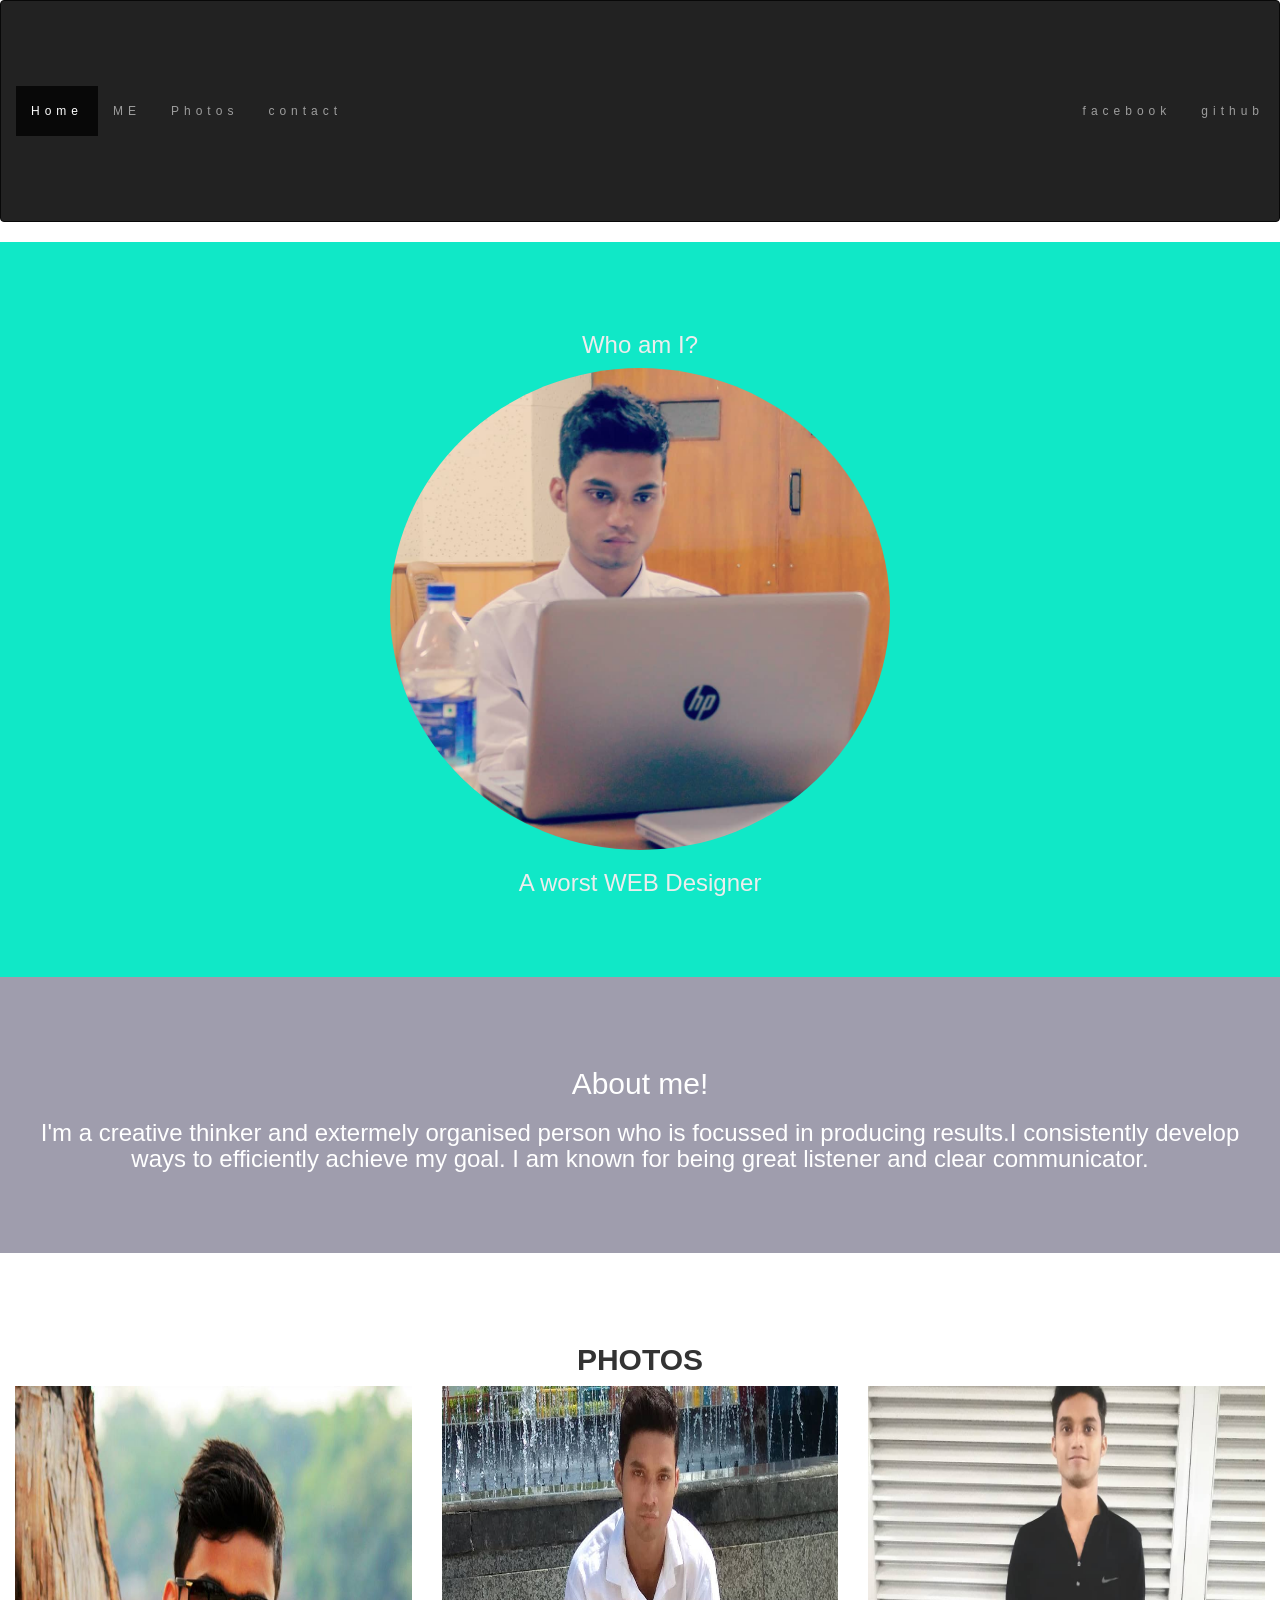
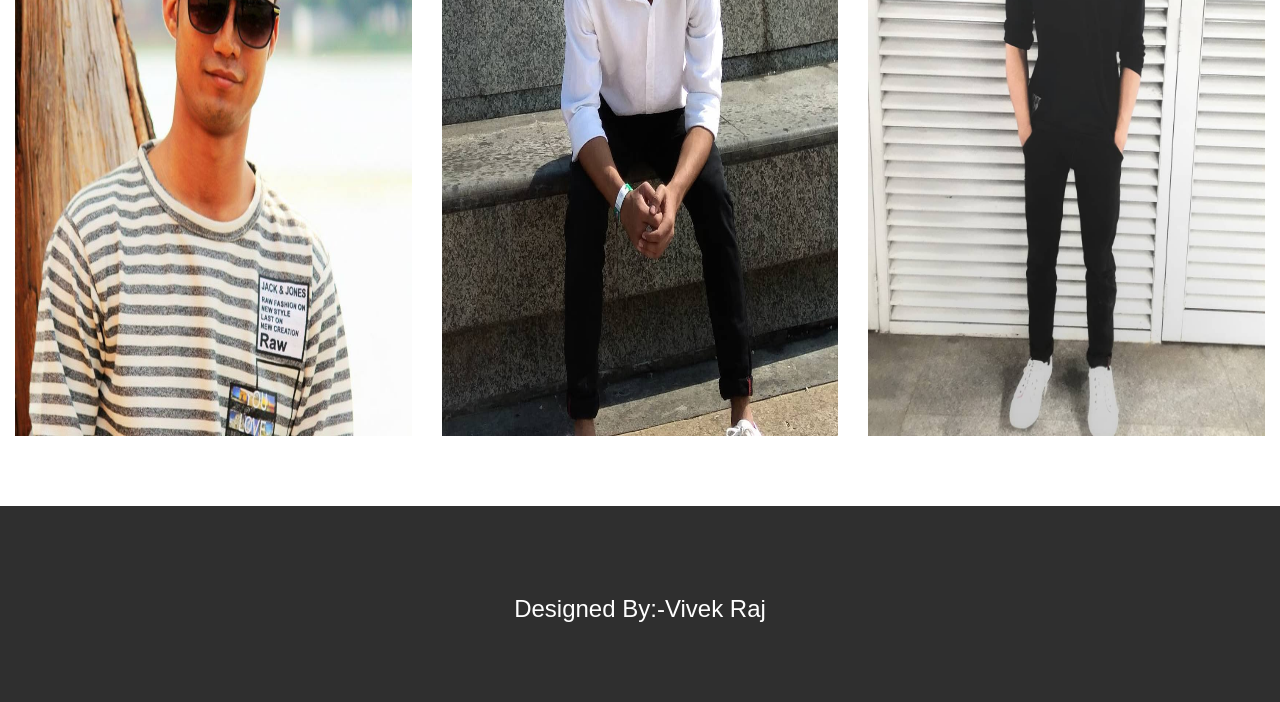
==== index.html @ cd7aaff4 "Skeleton completed" ====
<!DOCTYPE html>
<html>
<head>
	<title>WelCome</title>
	<meta charset="utf-8">
  <meta name="viewport" content="width=device-width, initial-scale=1">
  <link rel="stylesheet" type="text/css" href="index.css">
  <link rel="stylesheet" href="https://maxcdn.bootstrapcdn.com/bootstrap/3.3.7/css/bootstrap.min.css">
  <script src="https://ajax.googleapis.com/ajax/libs/jquery/3.2.1/jquery.min.js"></script>
  <script src="https://maxcdn.bootstrapcdn.com/bootstrap/3.3.7/js/bootstrap.min.js"></script>
  <link href="https://fonts.googleapis.com/css?family=Montserrat" rel="stylesheet">
</head>
<body>
<nav class="navbar navbar-inverse">
	<div class="container-fluid">
		<ul class="nav navbar-nav">
			<li class="active"><a href="#">Home</a></li>
			<li> <a href="#">ME</a></li>
			<li> <a href="#">Photos</a></li>
			<li><a href="#">contact</a></li>
		</ul>
		<ul class="nav navbar-nav navbar-right">
			<li><a href="www.facebook.com"><span class="social social-facebook"></span>facebook</a></li>
			<li><a href="www.github.com/swaager"><span class="social social-github"></span>github</a></li>
		</ul>
	</div>
	
</nav>
<div class="container-fluid bg-1 text-center">
	<h3>Who am I?</h3>
	<img src="Images/me1.jpg" alt="me" class=" img-circle" style="width: 500px">
	<h3>A worst WEB Designer</h3>
</div>
<div class="container-fluid bg-2 text-center">
	<h2>About me!</h2>
	<h3>I'm a creative thinker and extermely organised person who is focussed in producing results.I consistently develop ways to efficiently achieve my goal. I am known for being great listener and clear communicator.</h3>
	
</div>
<div class="container-fluid bg-3 text-center">
	<h2><strong>PHOTOS</strong></h2>
	<div class="row">
		<div class="col-sm-4">
			<img src="Images/me.jpg" class="img-responsive" alt="image" style="height: 650px">
		</div>
		<div class="col-sm-4">
			<img src="Images/me2.jpg" class="img-responsive" alt="image" style="height: 650px">
		</div>
		<div class="col-sm-4">
			<img src="Images/me3.jpg" class="img-responsive" alt="image" style="height: 650px">
		</div>
	</div>
</div>
<footer class="container-fluid bg-4 text-center">
	<h3>Designed By:-Vivek Raj</h3>
</footer>
</body>
</html>
---- index.css ----
.bg-1 {background-color: #10e8c7;
	color: #ededed;
	}
.bg-2 {background-color: #9f9dad;
		color: #ffffff;}
.container-fluid {padding-top: 70px;
			padding-bottom: 70px;
}
.bg-4 {
	background-color: #2f2f2f;
	color: #ffffff;
}
.navbar {padding-top: 15px;
		padding-bottom:15px;
		border: 0;
		margin: 0;
		font-size: 12px;
		letter-spacing: 5px;}
.navbar-nav li a:hover {
    color: #1abc9c !important;
}
body {
    font: 20px "Montserrat", sans-serif;
    line-height: 1.8;
    color: #f5f6f7;
}
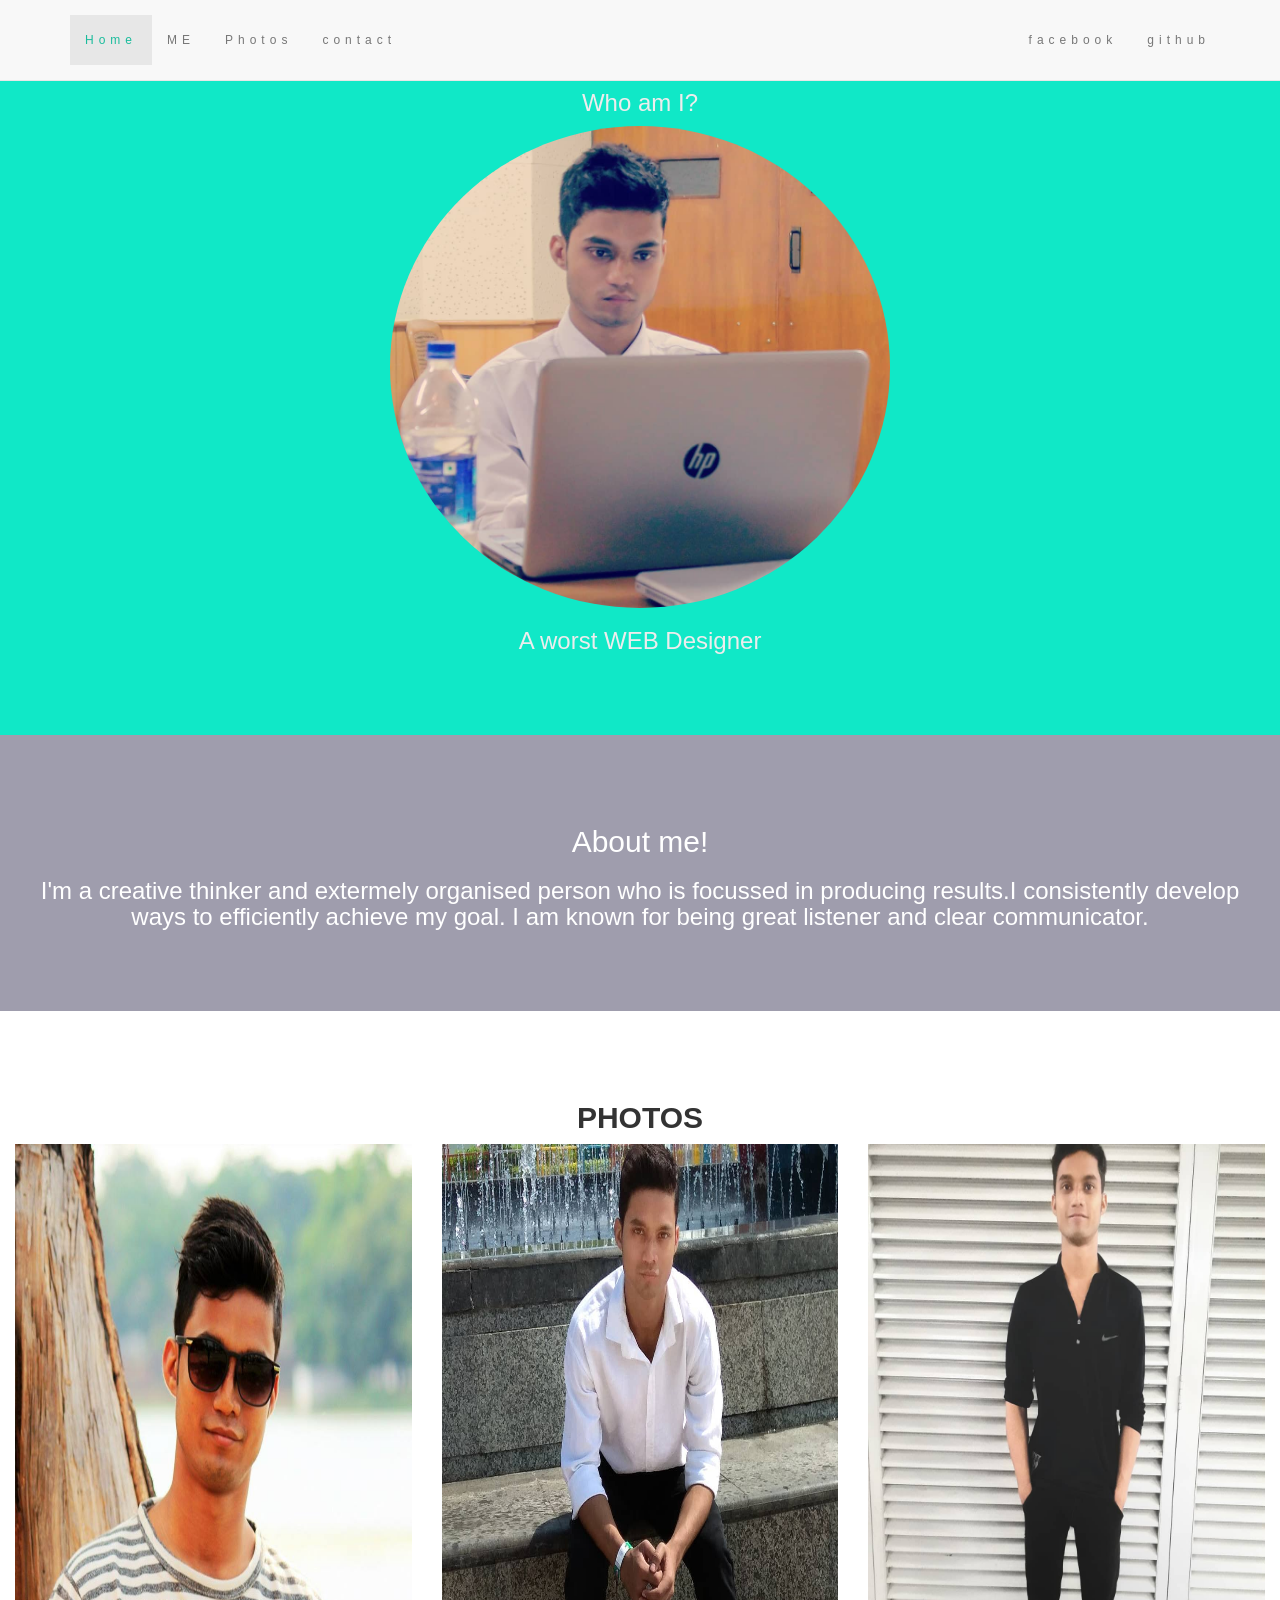
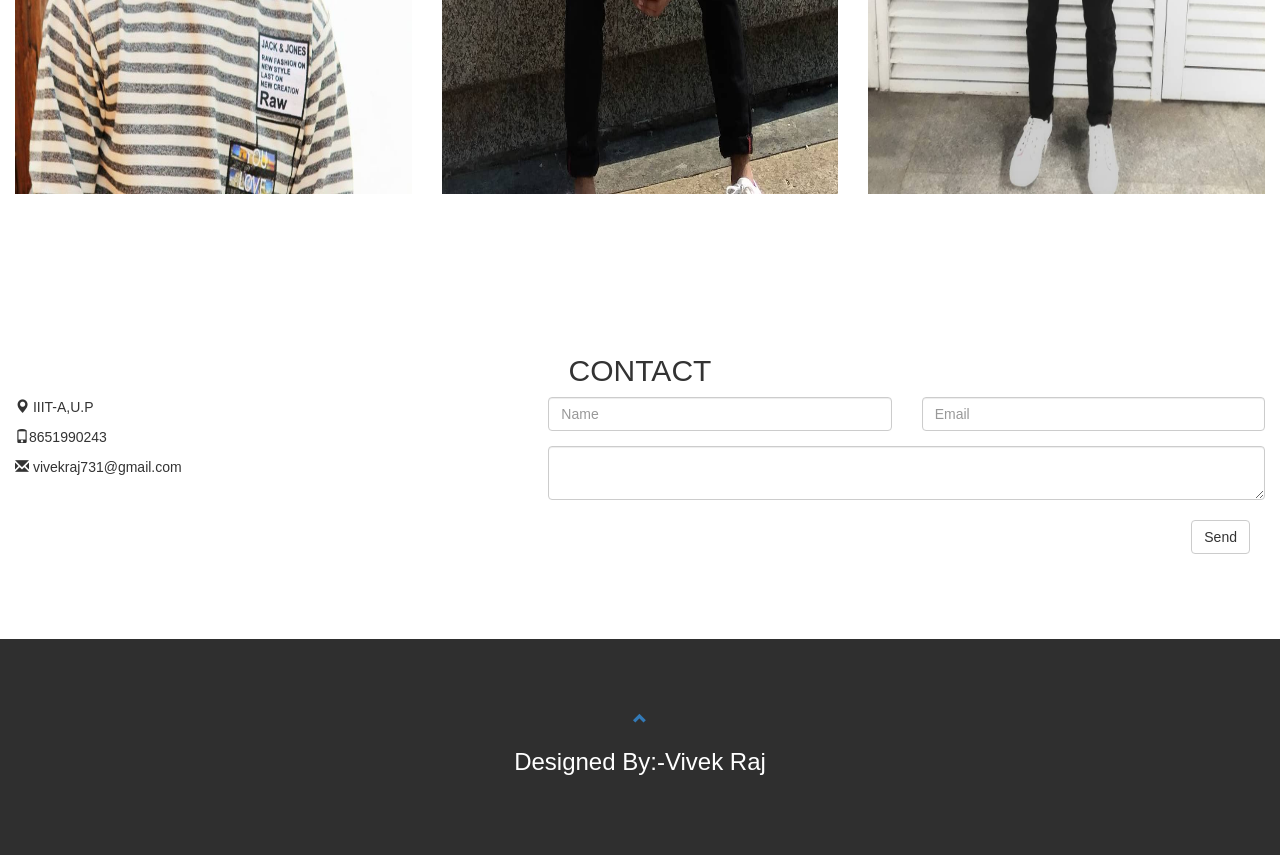
==== commit 0c86a295: "webpage created" ====
--- a/index.html
+++ b/index.html
@@ -9,20 +9,30 @@
   <script src="https://ajax.googleapis.com/ajax/libs/jquery/3.2.1/jquery.min.js"></script>
   <script src="https://maxcdn.bootstrapcdn.com/bootstrap/3.3.7/js/bootstrap.min.js"></script>
   <link href="https://fonts.googleapis.com/css?family=Montserrat" rel="stylesheet">
+  <script src="https://ajax.googleapis.com/ajax/libs/jquery/3.2.1/jquery.min.js"></script>
 </head>
-<body>
-<nav class="navbar navbar-inverse">
-	<div class="container-fluid">
+<body id="myPage">
+<nav class="navbar navbar-default navbar-fixed-top">
+	<div class="container">
+		<div class="navbar-header">
+      <button type="button" class="navbar-toggle" data-toggle="collapse" data-target="#myNavbar">
+        <span class="icon-bar"></span>
+        <span class="icon-bar"></span>
+        <span class="icon-bar"></span>
+      </button>
+  		</div>
+  		<div class="collapse navbar-collapse" id="myNavbar">
 		<ul class="nav navbar-nav">
 			<li class="active"><a href="#">Home</a></li>
-			<li> <a href="#">ME</a></li>
-			<li> <a href="#">Photos</a></li>
-			<li><a href="#">contact</a></li>
+			<li> <a href="#me">ME</a></li>
+			<li> <a href="#photos">Photos</a></li>
+			<li><a href="#contact">contact</a></li>
 		</ul>
 		<ul class="nav navbar-nav navbar-right">
 			<li><a href="www.facebook.com"><span class="social social-facebook"></span>facebook</a></li>
 			<li><a href="www.github.com/swaager"><span class="social social-github"></span>github</a></li>
 		</ul>
+	    </div>
 	</div>
 	
 </nav>
@@ -31,12 +41,12 @@
 	<img src="Images/me1.jpg" alt="me" class=" img-circle" style="width: 500px">
 	<h3>A worst WEB Designer</h3>
 </div>
-<div class="container-fluid bg-2 text-center">
+<div id="me" class="container-fluid bg-2 text-center">
 	<h2>About me!</h2>
 	<h3>I'm a creative thinker and extermely organised person who is focussed in producing results.I consistently develop ways to efficiently achieve my goal. I am known for being great listener and clear communicator.</h3>
 	
 </div>
-<div class="container-fluid bg-3 text-center">
+<div id="photos" class="container-fluid bg-3 text-center">
 	<h2><strong>PHOTOS</strong></h2>
 	<div class="row">
 		<div class="col-sm-4">
@@ -50,8 +60,74 @@
 		</div>
 	</div>
 </div>
+<div class="container-fluid">
+	<h2 id="contact" class="text-center">CONTACT</h2>
+	<div class="row">
+		<div class="col-sm-5">
+			<p><span class="glyphicon glyphicon-map-marker"></span> IIIT-A,U.P</p>
+      		<p><span class="glyphicon glyphicon-phone"></span>8651990243</p>
+     		<p><span class="glyphicon glyphicon-envelope"></span> vivekraj731@gmail.com</p>
+		</div>
+		<div class="col-sm-7">
+			<div class="row">
+				<div class="col-sm-6 form-group">
+					<input class="form-control" id="name" name="name" placeholder="Name" type="text" required>
+				</div>
+			<div class="col-sm-6 form-group">
+				<input class="form-control" id="email" name="email" placeholder="Email" type="email" required>
+			</div>
+			</div>
+		<textarea class="form-control" id="comments" placeholder="comments" name="comments" row="5"> </textarea><br/>
+		<div class="col-sm-12 form-group">
+          <button class="btn btn-default pull-right" type="submit">Send</button>
+        </div>
+		</div>
+	</div>
+</div>
+
 <footer class="container-fluid bg-4 text-center">
+	<a href="#myPage" title="To Top">
+    <span class="glyphicon glyphicon-chevron-up"></span></a>
 	<h3>Designed By:-Vivek Raj</h3>
 </footer>
+<script type="text/javascript">
+	 
+$(document).ready(function(){
+  // Add smooth scrolling to all links in navbar + footer link
+  $(".navbar a, footer a[href='#myPage']").on('click', function(event) {
+
+   // Make sure this.hash has a value before overriding default behavior
+  if (this.hash !== "") {
+
+    // Prevent default anchor click behavior
+    event.preventDefault();
+
+    // Store hash
+    var hash = this.hash;
+
+    // Using jQuery's animate() method to add smooth page scroll
+    // The optional number (900) specifies the number of milliseconds it takes to scroll to the specified area
+    $('html, body').animate({
+      scrollTop: $(hash).offset().top
+    }, 900, function(){
+
+      // Add hash (#) to URL when done scrolling (default click behavior)
+      window.location.hash = hash;
+      });
+    } // End if
+  });
+})
+$(window).scroll(function() {
+  $(".slideanim").each(function(){
+    var pos = $(this).offset().top;
+
+    var winTop = $(window).scrollTop();
+    if (pos < winTop + 600) {
+      $(this).addClass("slide");
+    }
+  });
+});
+
+</script>
 </body>
 </html>
--- a/index.css
+++ b/index.css
@@ -15,9 +15,15 @@
 		border: 0;
 		margin: 0;
 		font-size: 12px;
-		letter-spacing: 5px;}
-.navbar-nav li a:hover {
+		letter-spacing: 5px;
+		z-index: 9999;}
+.navbar-nav li a:hover ,.navbar-nav li.active a{
     color: #1abc9c !important;
+    background-color: #fff;
+}
+.navbar-default .navbar-toggle {
+    border-color: transparent;
+    color: #fff !important;
 }
 body {
     font: 20px "Montserrat", sans-serif;
